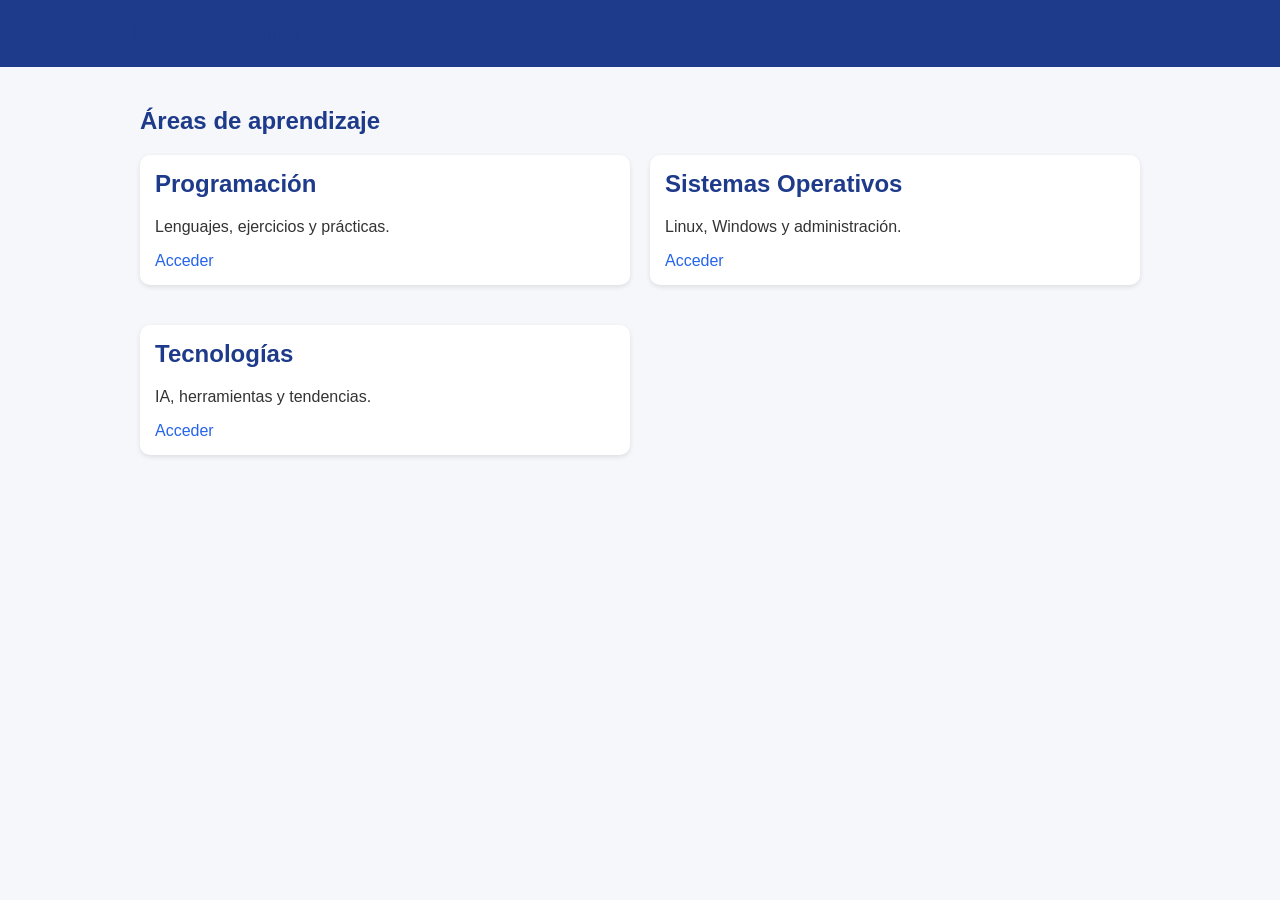
==== docs/index.html @ 3772b797 "cambio de nombre" ====
<!DOCTYPE html>
<html lang="es">
<head>
    <meta charset="UTF-8">
    <meta name="viewport" content="width=device-width, initial-scale=1.0">
    <title>Inicio - SMPP</title>

    <link rel="stylesheet" href="../assets/css/global.css">
    <link rel="stylesheet" href="../assets/css/layout.css">
    <link rel="stylesheet" href="../assets/css/components.css">
</head>

<body>

<header class="header">
    <h1>SMPP - Plataforma FP</h1>
</header>

<main class="container">

    <h2>Áreas de aprendizaje</h2>

    <div class="grid">

        <div class="card">
            <h2>Programación</h2>
            <p>Lenguajes, ejercicios y prácticas.</p>
            <a href="web/programacion/index.html">Acceder</a>
        </div>

        <div class="card">
            <h2>Sistemas Operativos</h2>
            <p>Linux, Windows y administración.</p>
            <a href="web/sistemas_operativos/index.html">Acceder</a>
        </div>

        <div class="card">
            <h2>Tecnologías</h2>
            <p>IA, herramientas y tendencias.</p>
            <a href="web/tecnologias/index.html">Acceder</a>
        </div>

    </div>

</main>

</body>
</html>
---- assets/css/global.css ----
body {
    font-family: Arial, sans-serif;
    margin: 0;
    background-color: #f5f7fa;
    color: #333;
}

h1, h2, h3 {
    color: #1e3a8a;
}

a {
    text-decoration: none;
    color: #2563eb;
}
---- assets/css/layout.css ----
.header {
    background: #1e3a8a;
    color: white;
    padding: 15px;
}

.header h1 {
    margin: 0;
}

.header nav a {
    margin-right: 15px;
    color: white;
    font-weight: bold;
}

.container {
    padding: 20px;
    max-width: 1000px;
    margin: auto;
}

.footer {
    background: #111;
    color: white;
    text-align: center;
    padding: 10px;
}
---- assets/css/components.css ----
.card {
    background: white;
    border-radius: 10px;
    padding: 15px;
    margin-bottom: 20px;
    box-shadow: 0 2px 5px rgba(0,0,0,0.1);
}

.card h2 {
    margin-top: 0;
}

.grid {
    display: grid;
    grid-template-columns: 1fr;
    gap: 20px;
}

/* Responsive */
@media (min-width: 768px) {
    .grid {
        grid-template-columns: 1fr 1fr;
    }
}
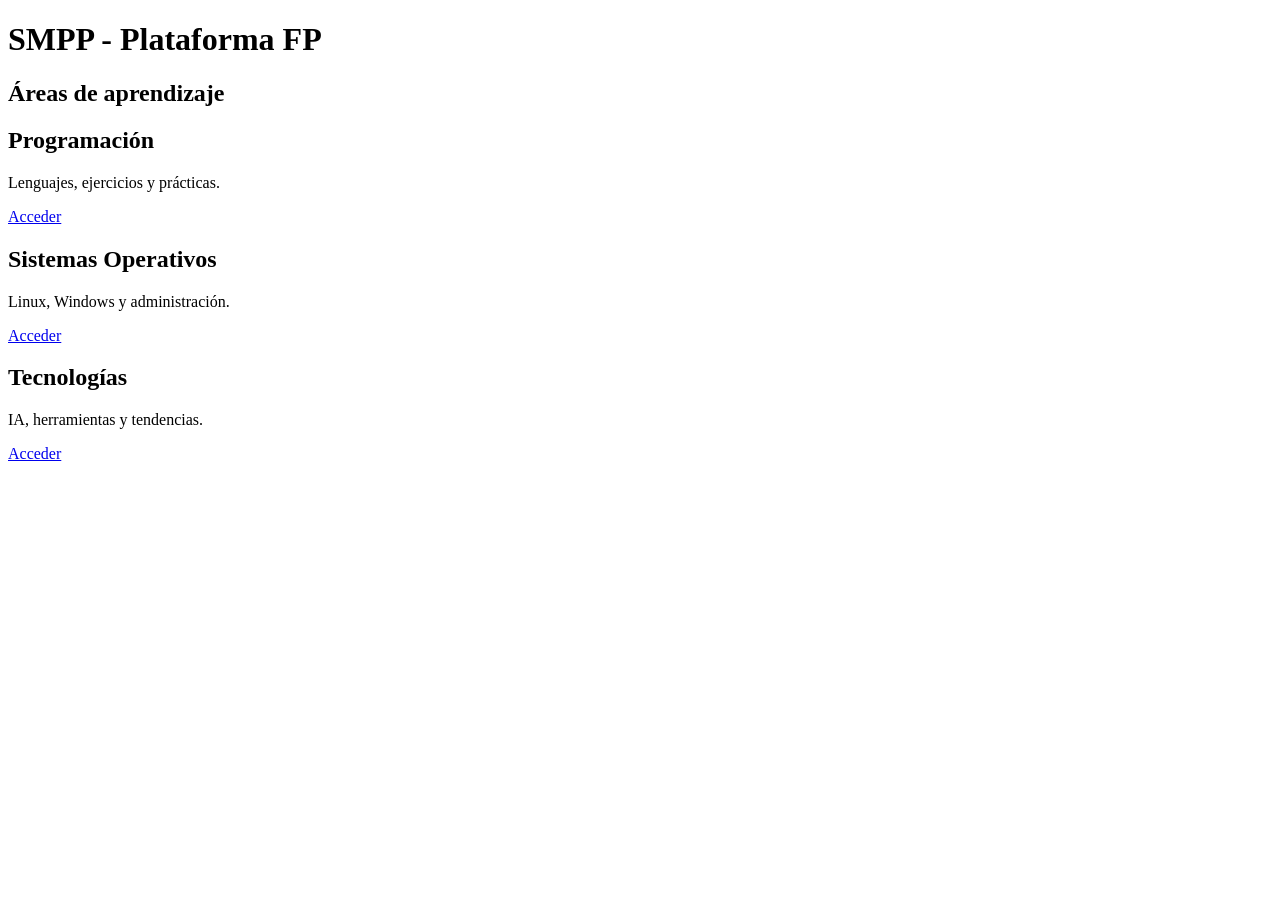
==== commit 99725b3a: "Remove leading slash from CSS file paths" ====
--- a/docs/index.html
+++ b/docs/index.html
@@ -5,9 +5,9 @@
     <meta name="viewport" content="width=device-width, initial-scale=1.0">
     <title>Inicio - SMPP</title>
 
-    <link rel="stylesheet" href="../assets/css/global.css">
-    <link rel="stylesheet" href="../assets/css/layout.css">
-    <link rel="stylesheet" href="../assets/css/components.css">
+    <link rel="stylesheet" href="assets/css/global.css">
+    <link rel="stylesheet" href="assets/css/layout.css">
+    <link rel="stylesheet" href="assets/css/components.css">
 </head>
 
 <body>
@@ -25,19 +25,19 @@
         <div class="card">
             <h2>Programación</h2>
             <p>Lenguajes, ejercicios y prácticas.</p>
-            <a href="web/programacion/index.html">Acceder</a>
+            <a href="./programacion/index.html">Acceder</a>
         </div>
 
         <div class="card">
             <h2>Sistemas Operativos</h2>
             <p>Linux, Windows y administración.</p>
-            <a href="web/sistemas_operativos/index.html">Acceder</a>
+            <a href="./sistemas_operativos/index.html">Acceder</a>
         </div>
 
         <div class="card">
             <h2>Tecnologías</h2>
             <p>IA, herramientas y tendencias.</p>
-            <a href="web/tecnologias/index.html">Acceder</a>
+            <a href="./tecnologias/index.html">Acceder</a>
         </div>
 
     </div>
@@ -45,4 +45,4 @@
 </main>
 
 </body>
-</html>+</html>
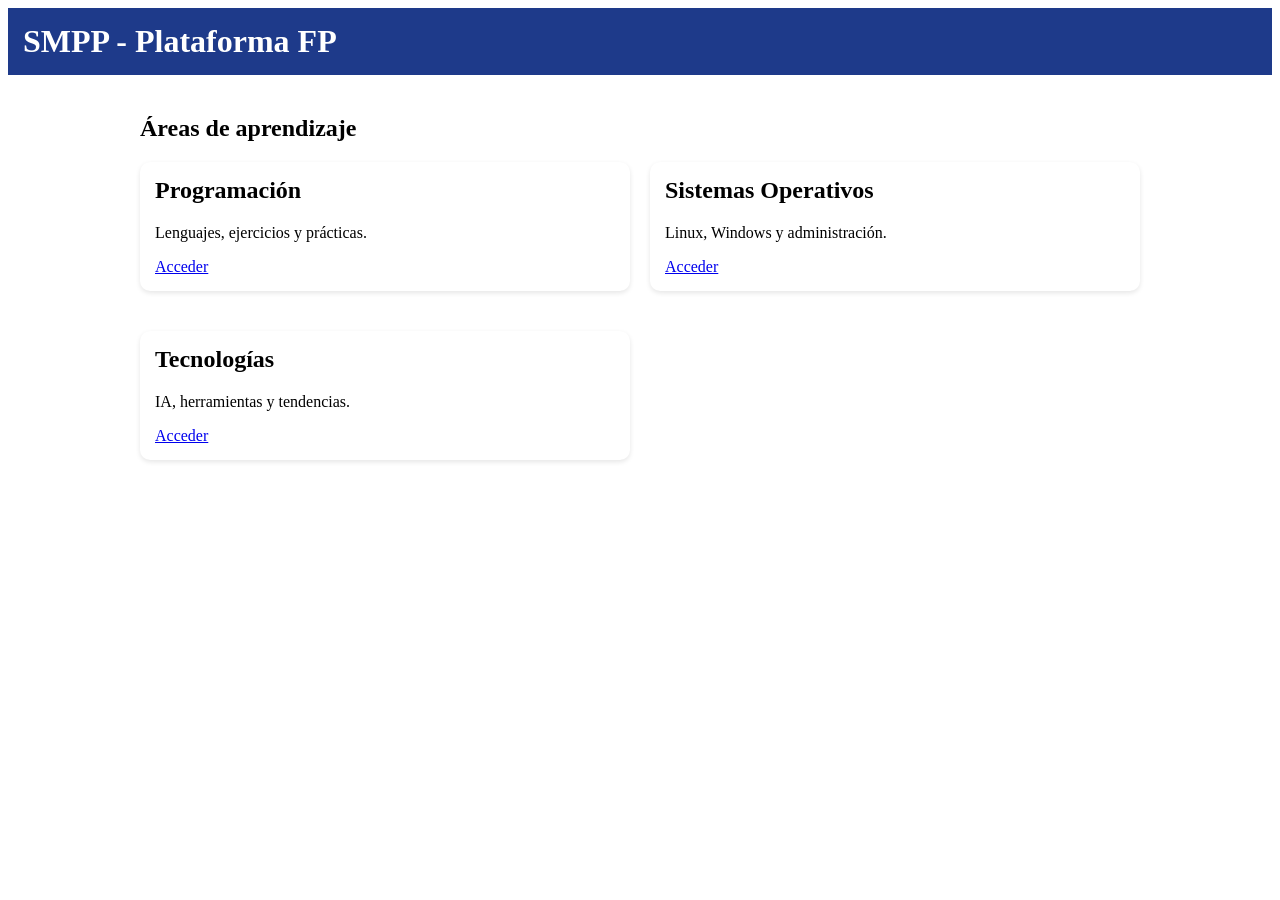
==== commit 6ed011af: "Update stylesheet links in index.html" ====
--- a/docs/index.html
+++ b/docs/index.html
@@ -5,9 +5,9 @@
     <meta name="viewport" content="width=device-width, initial-scale=1.0">
     <title>Inicio - SMPP</title>
 
-    <link rel="stylesheet" href="assets/css/global.css">
-    <link rel="stylesheet" href="assets/css/layout.css">
-    <link rel="stylesheet" href="assets/css/components.css">
+    <link rel="stylesheet" href="./assets/css/global.css">
+    <link rel="stylesheet" href="../assets/css/layout.css">
+    <link rel="stylesheet" href="/assets/css/components.css">
 </head>
 
 <body>
--- a/assets/css/layout.css
+++ b/assets/css/layout.css
@@ -0,0 +1,28 @@
+.header {
+    background: #1e3a8a;
+    color: white;
+    padding: 15px;
+}
+
+.header h1 {
+    margin: 0;
+}
+
+.header nav a {
+    margin-right: 15px;
+    color: white;
+    font-weight: bold;
+}
+
+.container {
+    padding: 20px;
+    max-width: 1000px;
+    margin: auto;
+}
+
+.footer {
+    background: #111;
+    color: white;
+    text-align: center;
+    padding: 10px;
+}
--- a/assets/css/components.css
+++ b/assets/css/components.css
@@ -0,0 +1,24 @@
+.card {
+    background: white;
+    border-radius: 10px;
+    padding: 15px;
+    margin-bottom: 20px;
+    box-shadow: 0 2px 5px rgba(0,0,0,0.1);
+}
+
+.card h2 {
+    margin-top: 0;
+}
+
+.grid {
+    display: grid;
+    grid-template-columns: 1fr;
+    gap: 20px;
+}
+
+/* Responsive */
+@media (min-width: 768px) {
+    .grid {
+        grid-template-columns: 1fr 1fr;
+    }
+}
